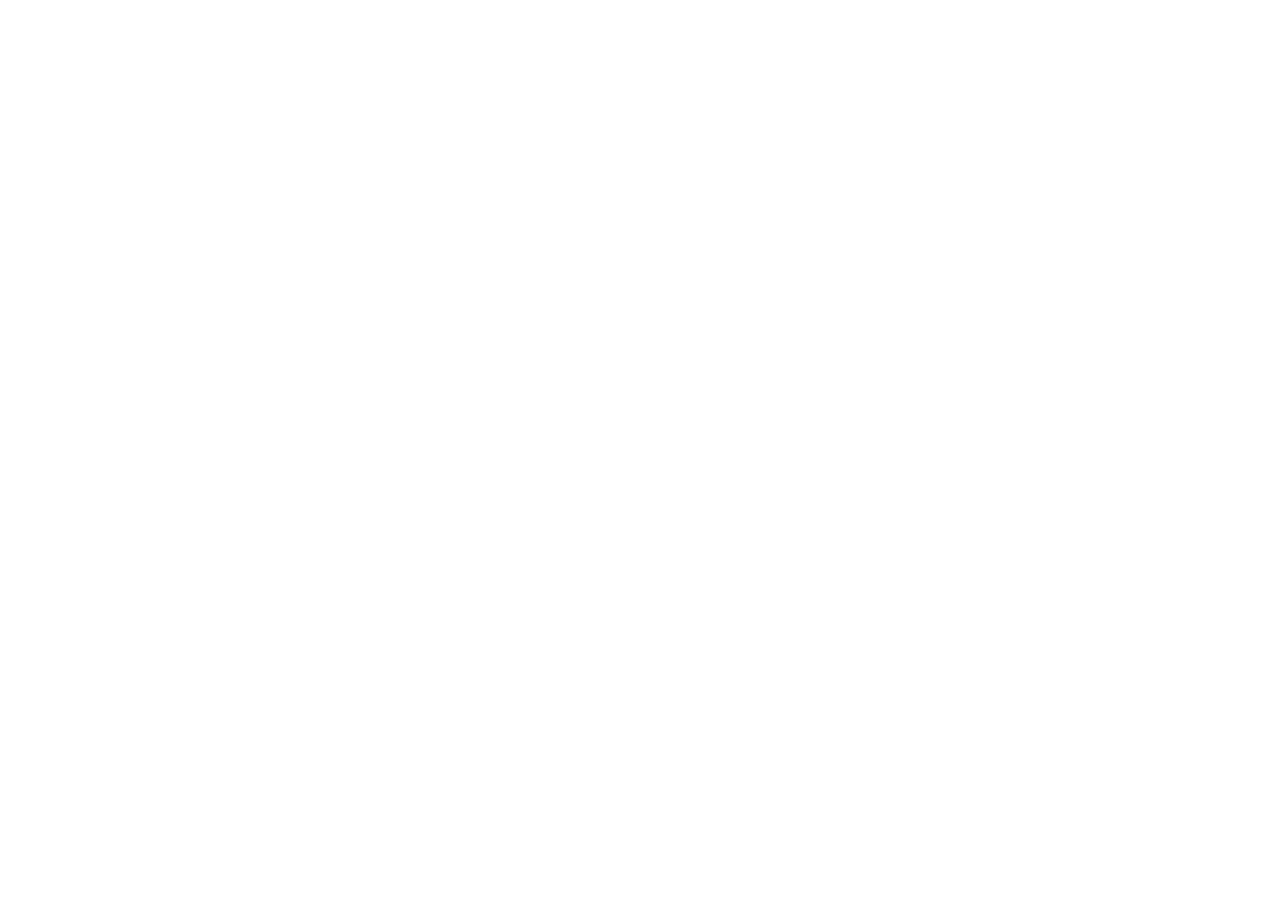
==== index.html @ b15ccdb4 "Criei o meu projeto" ====
<!DOCTYPE html>
<html lang="pt-br">
<head>
    <meta charset="UTF-8">
    <meta name="viewport" content="width=device-width, initial-scale=1.0">
    <title>Projeto redes sociais</title>
    <link rel="shortcut icon" href="favicon.ico" type="image/x-icon">
</head>
<body>
    
</body>
</html>
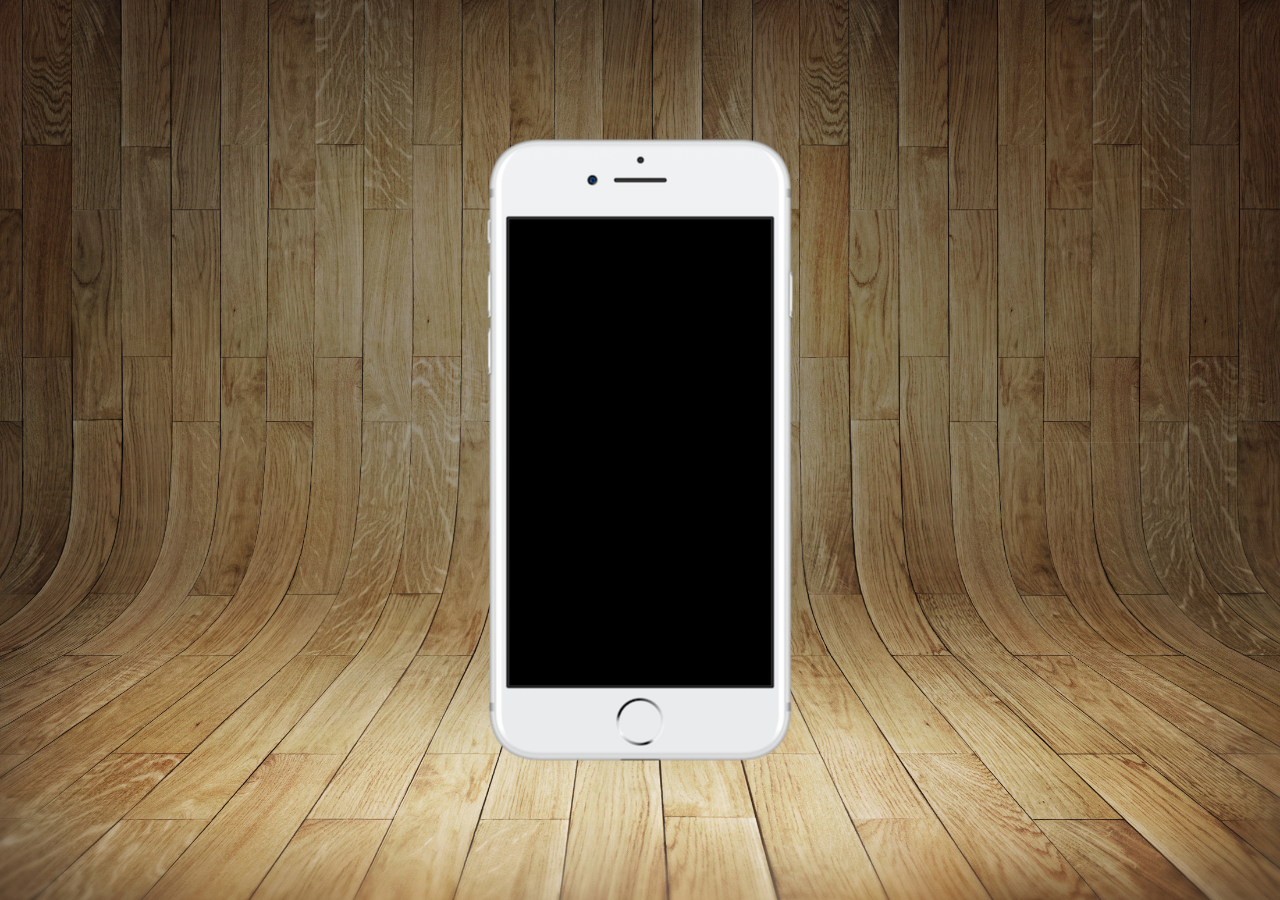
==== commit a07f73d1: "Fazendo a base do nosso projeto" ====
--- a/index.html
+++ b/index.html
@@ -5,8 +5,16 @@
     <meta name="viewport" content="width=device-width, initial-scale=1.0">
     <title>Projeto redes sociais</title>
     <link rel="shortcut icon" href="favicon.ico" type="image/x-icon">
+    <link rel="stylesheet" href="estilos/style.css">
 </head>
 <body>
-    
+    <main>
+        <section id="telefone">
+
+        </section>
+        <section id="sociais">
+
+        </section>
+    </main>
 </body>
 </html>
--- a/estilos/style.css
+++ b/estilos/style.css
@@ -0,0 +1,34 @@
+@charset "UTF-8";
+
+*{
+    margin: 0px;
+    padding: 0px;
+    font-family: Arial, Helvetica, sans-serif;
+}
+
+html, body{
+    height: 100vh;
+    width: 100vw;
+    background-color: black;
+}
+main{
+    position: relative;
+    height: 100vh;
+    background-color: ;
+}
+body{
+    background: url(../imagens/fundo-madeira.jpg) no-repeat top center;
+    background-size: cover;
+    background-attachment: fixed;
+}
+
+section#telefone{
+    position: absolute;
+    top: 50%;
+    left: 50%;
+    transform: translate(-50%, -50%);
+    height: 627px;
+    width: 311px;
+    background-color: blue;
+    background: url(../imagens/frame-iphone.png) no-repeat;
+}
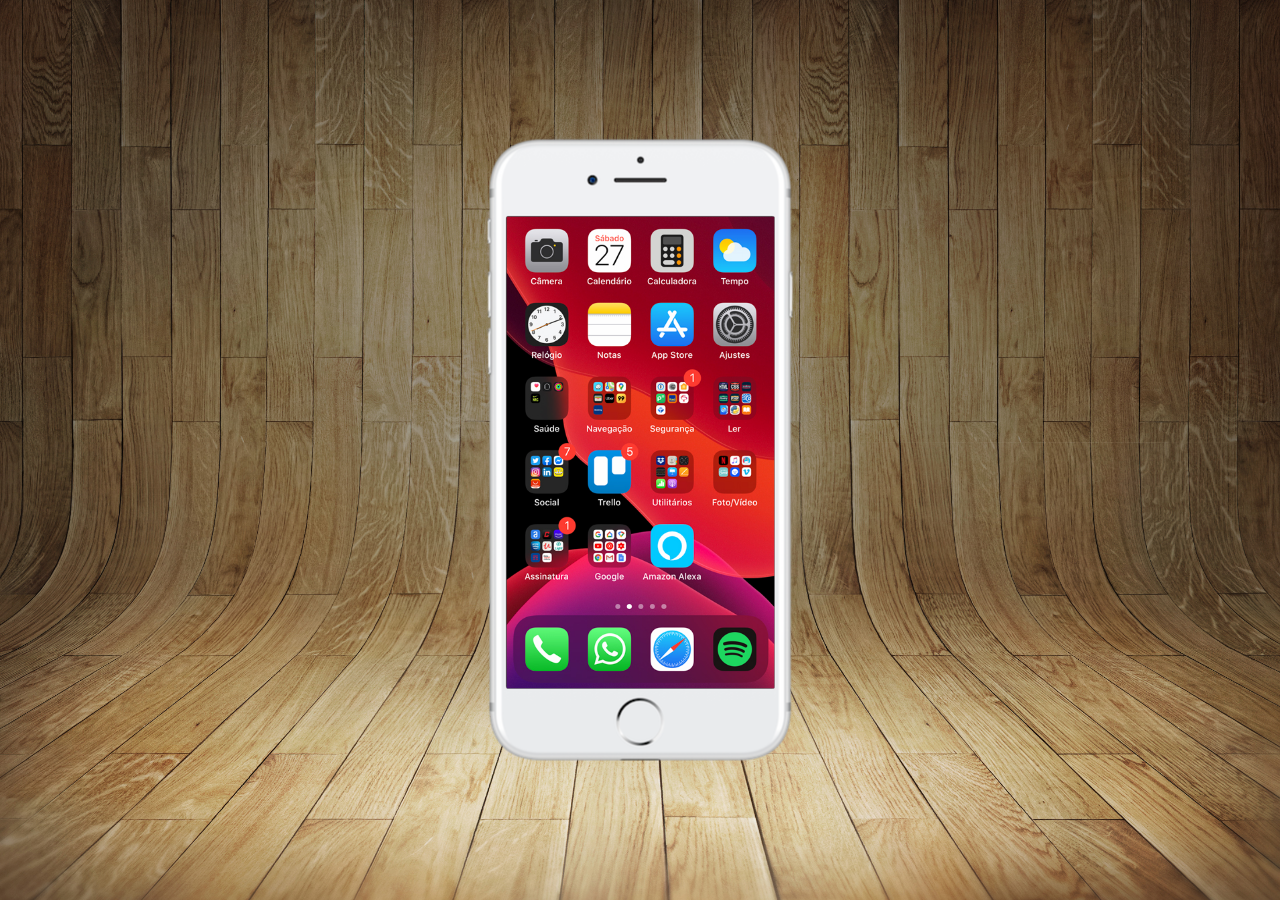
==== commit 53dad179: "criei a tela home" ====
--- a/index.html
+++ b/index.html
@@ -10,7 +10,7 @@
 <body>
     <main>
         <section id="telefone">
-
+            <iframe src="home.html" name="tela" id="tela" frameborder="0"></iframe>
         </section>
         <section id="sociais">
 
--- a/estilos/style.css
+++ b/estilos/style.css
@@ -14,7 +14,7 @@
 main{
     position: relative;
     height: 100vh;
-    background-color: ;
+
 }
 body{
     background: url(../imagens/fundo-madeira.jpg) no-repeat top center;
@@ -31,4 +31,12 @@
     width: 311px;
     background-color: blue;
     background: url(../imagens/frame-iphone.png) no-repeat;
+}
+
+iframe#tela{
+    position: relative;
+    top: 80px;
+    left: 22px;
+    width: 268px;
+    height: 472px;
 }
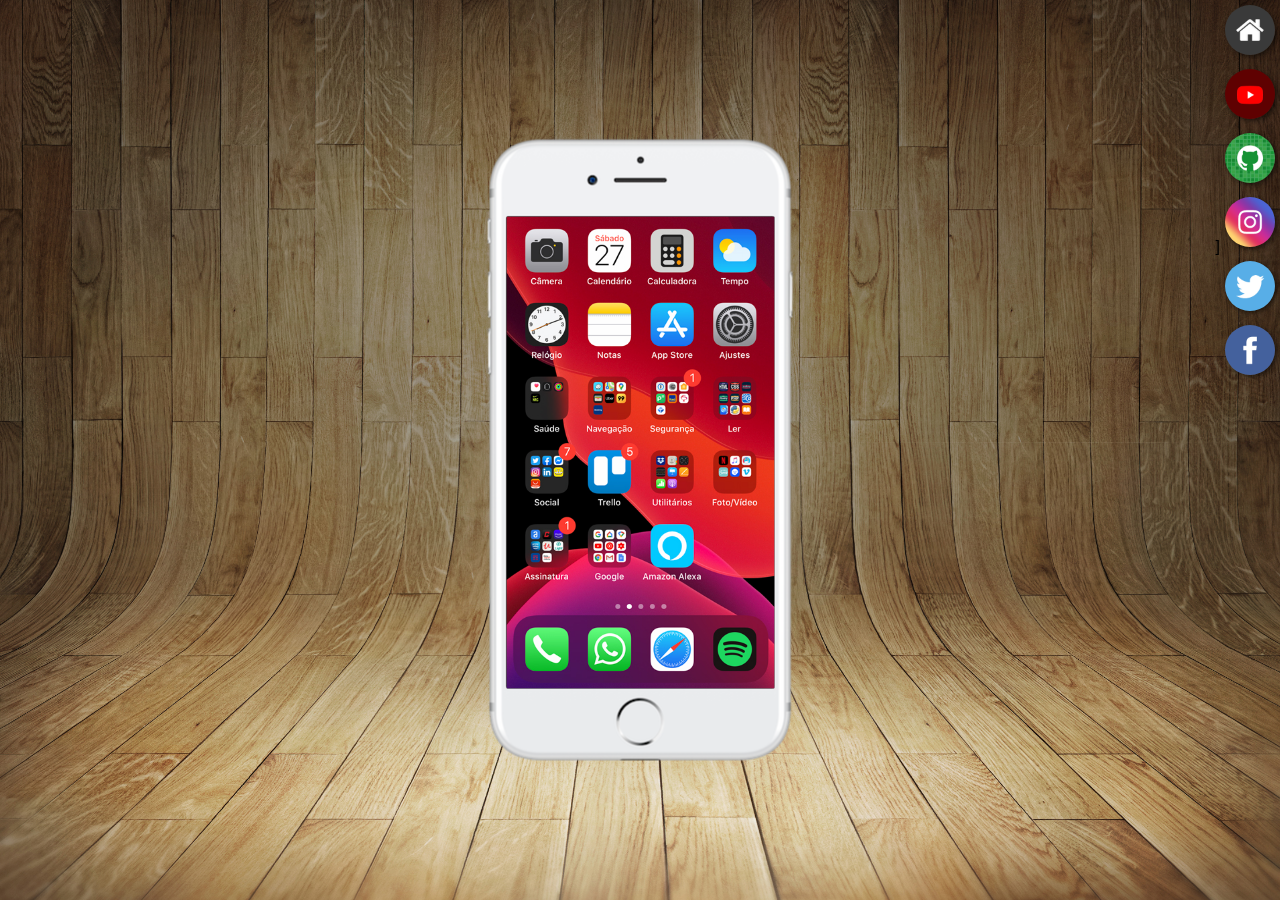
==== commit f9af5298: "adicionei botões animados" ====
--- a/index.html
+++ b/index.html
@@ -10,10 +10,17 @@
 <body>
     <main>
         <section id="telefone">
-            <iframe src="home.html" name="tela" id="tela" frameborder="0"></iframe>
+            <iframe src="home.html" name="tela" id="tela" frameborder="0">
+                <p>Seu navegadpor não é compativel</p>
+            </iframe>
         </section>
         <section id="sociais">
-
+            <a href="#" target="tela"><img src="imagens/logo-home.jpg" alt="Home"></a><br>
+            <a href="#" target="tela"><img src="imagens/logo-youtube.jpg" alt="Youtube"></a><br>
+            <a href="#" target="tela"><img src="imagens/logo-github.jpg" alt="Github"></a><br>
+            ]<a href="#" target="tela"><img src="imagens/logo-instagram.jpg" alt="Instagram"></a><br>
+            <a href="#" target="tela"><img src="imagens/logo-twitter.jpg" alt="Twitter"></a><br>
+            <a href="#" target="tela"><img src="imagens/logo-facebook.jpg" alt="Facebook"></a>
         </section>
     </main>
 </body>
--- a/estilos/style.css
+++ b/estilos/style.css
@@ -39,4 +39,21 @@
     left: 22px;
     width: 268px;
     height: 472px;
+}
+section#sociais{
+    text-align: right;
+}
+section#sociais img{
+    width: 50px;
+    margin: 5px;
+    border-radius: 50%;
+    box-shadow: 2px 2px 5px rgba(0, 0, 0, 0.526);
+    box-sizing: border-box;
+
+}
+section#sociais img:hover{
+    border: 2px solid rgba(255, 255, 255, 0.378);
+    transform: translate(-2px, -2px);
+    box-shadow: 5px 5px 10px rgba(0, 0, 0, 0.526);
+    transition: transform 0.4s, border 1s;
 }
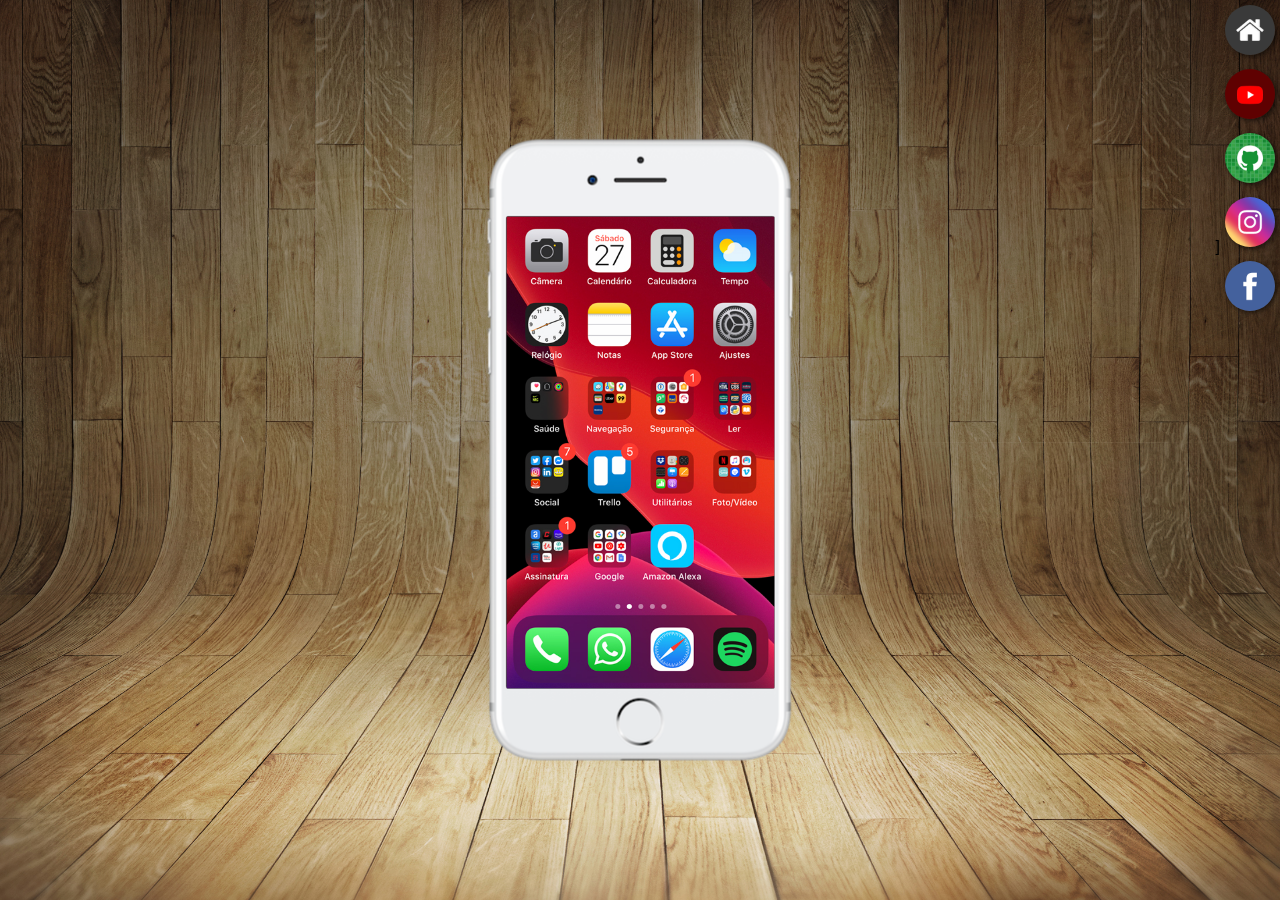
==== commit 8db451ab: "alterações do projeto social" ====
--- a/index.html
+++ b/index.html
@@ -15,12 +15,11 @@
             </iframe>
         </section>
         <section id="sociais">
-            <a href="#" target="tela"><img src="imagens/logo-home.jpg" alt="Home"></a><br>
-            <a href="#" target="tela"><img src="imagens/logo-youtube.jpg" alt="Youtube"></a><br>
-            <a href="#" target="tela"><img src="imagens/logo-github.jpg" alt="Github"></a><br>
-            ]<a href="#" target="tela"><img src="imagens/logo-instagram.jpg" alt="Instagram"></a><br>
-            <a href="#" target="tela"><img src="imagens/logo-twitter.jpg" alt="Twitter"></a><br>
-            <a href="#" target="tela"><img src="imagens/logo-facebook.jpg" alt="Facebook"></a>
+            <a href="home.html" target="tela"><img src="imagens/logo-home.jpg" alt="Home"></a><br>
+            <a href="youtube.html" target="tela"><img src="imagens/logo-youtube.jpg" alt="Youtube"></a><br>
+            <a href="github.html" target="tela"><img src="imagens/logo-github.jpg" alt="Github"></a><br>
+            ]<a href="instagram.html" target="tela"><img src="imagens/logo-instagram.jpg" alt="Instagram"></a><br>
+            <a href="facebook.html" target="tela"><img src="imagens/logo-facebook.jpg" alt="Facebook"></a>
         </section>
     </main>
 </body>
